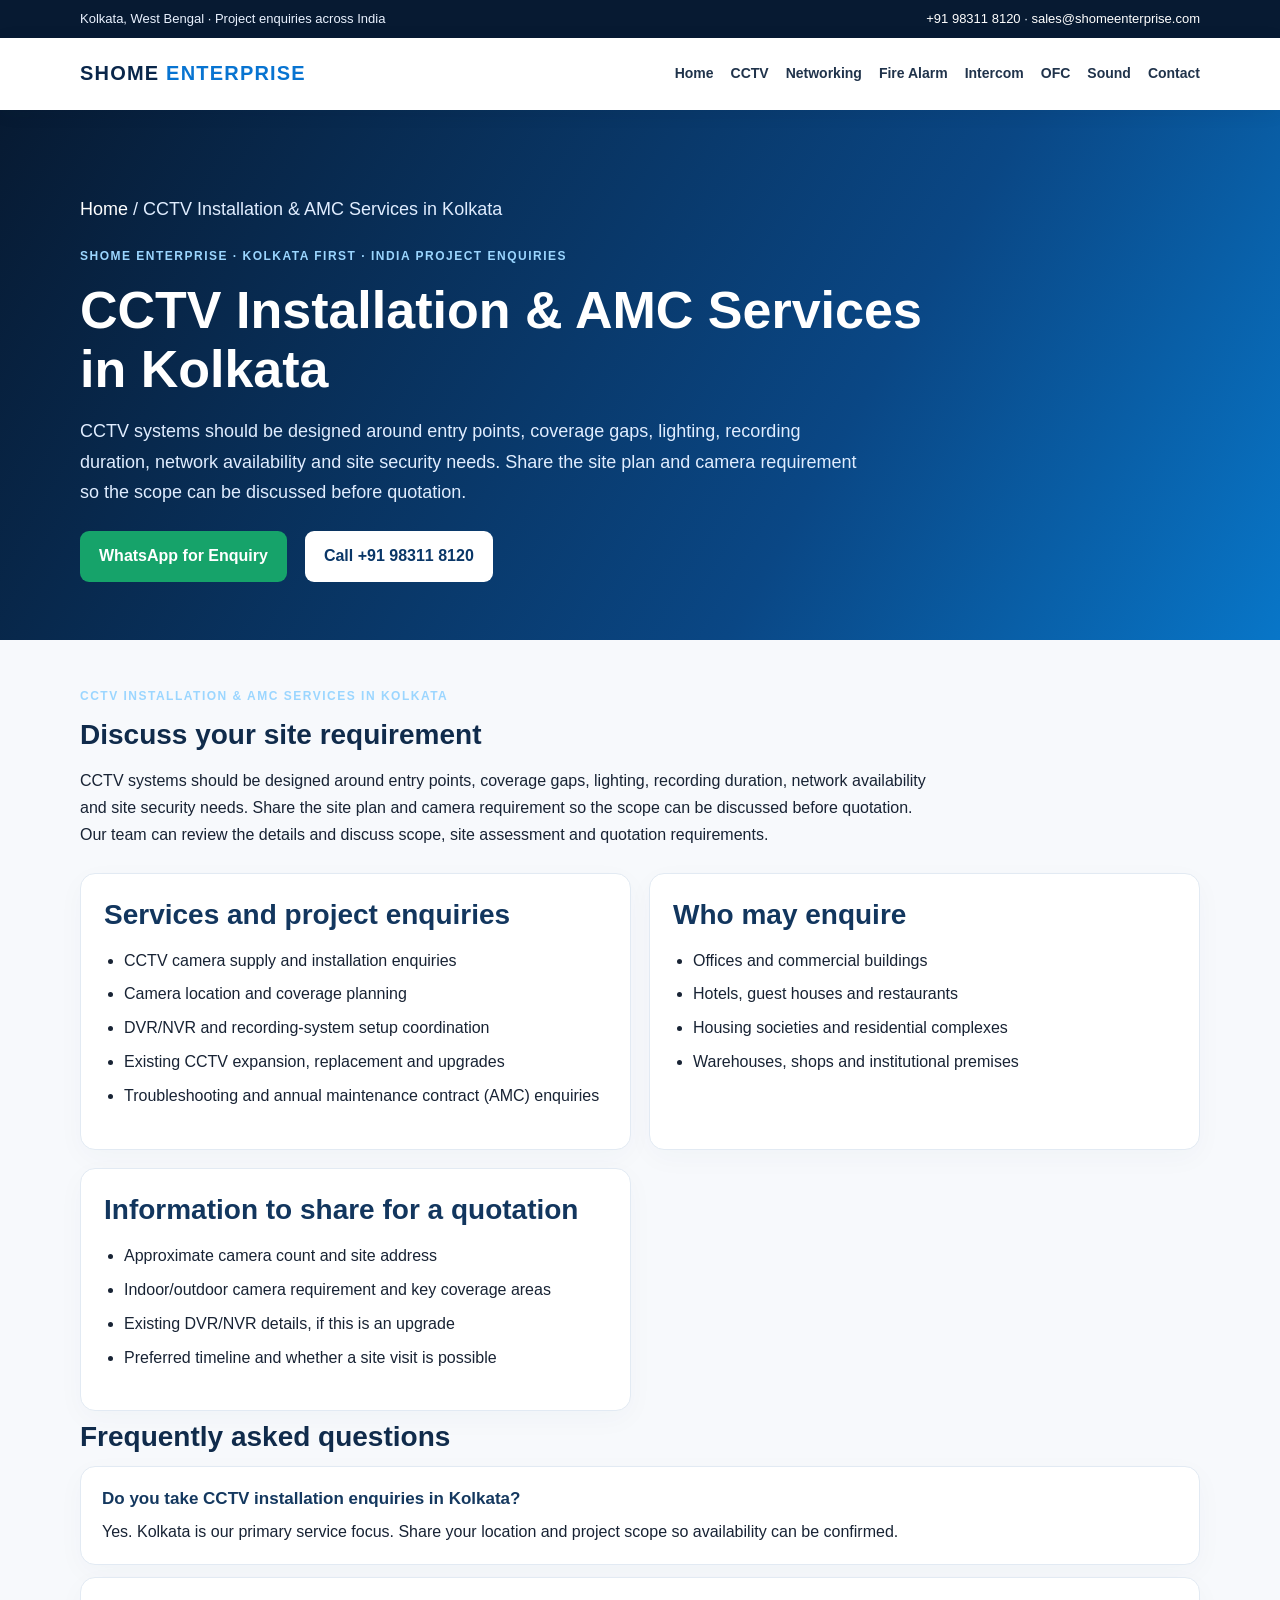
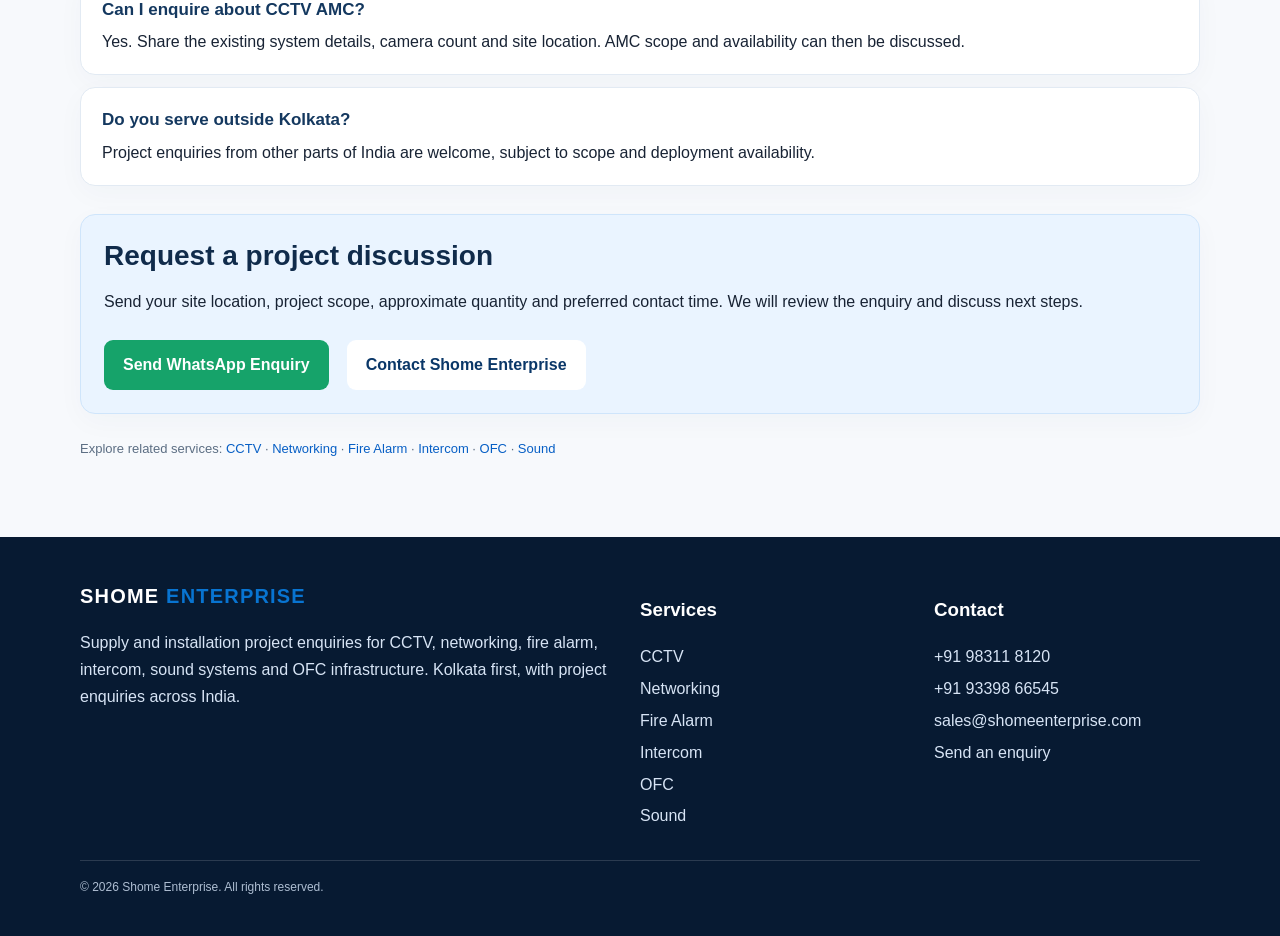
==== cctv-installation-kolkata.html @ 11b05db8 "Add files via upload" ====
<!doctype html>
<html lang="en-IN"><head>
<meta charset="utf-8"><meta name="viewport" content="width=device-width, initial-scale=1">
<title>CCTV Installation in Kolkata | Camera Setup, Upgrade &amp; AMC | Shome Enterprise</title><meta name="description" content="Enquire with Shome Enterprise for CCTV camera supply, installation, system upgrades and maintenance for offices, buildings and commercial sites in Kolkata. Project enquiries across India."><meta name="robots" content="index,follow,max-image-preview:large">
<link rel="canonical" href="https://nabarunshome65-tech.github.io/shome-enterprise-company/cctv-installation-kolkata.html"><link rel="stylesheet" href="assets/style.css">
<meta property="og:type" content="website"><meta property="og:site_name" content="Shome Enterprise"><meta property="og:title" content="CCTV Installation in Kolkata | Camera Setup, Upgrade &amp; AMC | Shome Enterprise"><meta property="og:description" content="Enquire with Shome Enterprise for CCTV camera supply, installation, system upgrades and maintenance for offices, buildings and commercial sites in Kolkata. Project enquiries across India."><meta property="og:url" content="https://nabarunshome65-tech.github.io/shome-enterprise-company/cctv-installation-kolkata.html">
<meta name="twitter:card" content="summary"><meta name="twitter:title" content="CCTV Installation in Kolkata | Camera Setup, Upgrade &amp; AMC | Shome Enterprise"><meta name="twitter:description" content="Enquire with Shome Enterprise for CCTV camera supply, installation, system upgrades and maintenance for offices, buildings and commercial sites in Kolkata. Project enquiries across India.">
<script type="application/ld+json">{"@context": "https://schema.org", "@graph": [{"@type": "Organization", "@id": "https://nabarunshome65-tech.github.io/shome-enterprise-company/#organization", "name": "Shome Enterprise", "url": "https://nabarunshome65-tech.github.io/shome-enterprise-company/", "email": "sales@shomeenterprise.com", "telephone": ["+919831118120", "+919339866545"]}, {"@type": "Service", "name": "CCTV Installation & AMC Services in Kolkata", "description": "Enquire with Shome Enterprise for CCTV camera supply, installation, system upgrades and maintenance for offices, buildings and commercial sites in Kolkata. Project enquiries across India.", "provider": {"@id": "https://nabarunshome65-tech.github.io/shome-enterprise-company/#organization"}, "areaServed": [{"@type": "City", "name": "Kolkata"}, {"@type": "AdministrativeArea", "name": "West Bengal"}, {"@type": "Country", "name": "India"}], "url": "https://nabarunshome65-tech.github.io/shome-enterprise-company/cctv-installation-kolkata.html"}, {"@type": "BreadcrumbList", "itemListElement": [{"@type": "ListItem", "position": 1, "name": "Home", "item": "https://nabarunshome65-tech.github.io/shome-enterprise-company/"}, {"@type": "ListItem", "position": 2, "name": "CCTV Installation & AMC Services in Kolkata", "item": "https://nabarunshome65-tech.github.io/shome-enterprise-company/cctv-installation-kolkata.html"}]}]}</script>
</head><body><a class="skip" href="#main">Skip to content</a>
<div class="top"><div class="wrap"><span>Kolkata, West Bengal · Project enquiries across India</span><span><a href="tel:+919831118120">+91 98311 8120</a> · <a href="mailto:sales@shomeenterprise.com">sales@shomeenterprise.com</a></span></div></div>
<header class="nav"><div class="wrap navin"><a class="brand" href="index.html">SHOME <span>ENTERPRISE</span></a><nav class="links" aria-label="Main navigation"><a href="index.html">Home</a><a href="cctv-installation-kolkata.html">CCTV</a><a href="networking-services-kolkata.html">Networking</a><a href="fire-alarm-systems-kolkata.html">Fire Alarm</a><a href="intercom-installation-kolkata.html">Intercom</a><a href="ofc-cable-installation-kolkata.html">OFC</a><a href="sound-system-installation-kolkata.html">Sound</a><a href="contact.html">Contact</a></nav></div></header>
<main id="main"><section class="hero"><div class="wrap"><p class="crumb"><a href="index.html">Home</a> / CCTV Installation &amp; AMC Services in Kolkata</p><span class="eyebrow">Shome Enterprise · Kolkata first · India project enquiries</span><h1>CCTV Installation &amp; AMC Services in Kolkata</h1><p>CCTV systems should be designed around entry points, coverage gaps, lighting, recording duration, network availability and site security needs. Share the site plan and camera requirement so the scope can be discussed before quotation.</p><div class="actions"><a class="btn" href="https://wa.me/919831118120?text=Hello%20Shome%20Enterprise%2C%20I%20would%20like%20to%20enquire%20about%20CCTV%20Installation%20%26%20AMC%20Services%20in%20Kolkata.%20My%20site%20location%20is%3A%20">WhatsApp for Enquiry</a><a class="btn alt" href="tel:+919831118120">Call +91 98311 8120</a></div></div></section>
<div class="wrap main"><section class="intro"><span class="kicker">CCTV Installation &amp; AMC Services in Kolkata</span><h2>Discuss your site requirement</h2><p>CCTV systems should be designed around entry points, coverage gaps, lighting, recording duration, network availability and site security needs. Share the site plan and camera requirement so the scope can be discussed before quotation. Our team can review the details and discuss scope, site assessment and quotation requirements.</p></section><div class="grid"><section class="panel"><h2>Services and project enquiries</h2><ul><li>CCTV camera supply and installation enquiries</li><li>Camera location and coverage planning</li><li>DVR/NVR and recording-system setup coordination</li><li>Existing CCTV expansion, replacement and upgrades</li><li>Troubleshooting and annual maintenance contract (AMC) enquiries</li></ul></section><section class="panel"><h2>Who may enquire</h2><ul><li>Offices and commercial buildings</li><li>Hotels, guest houses and restaurants</li><li>Housing societies and residential complexes</li><li>Warehouses, shops and institutional premises</li></ul></section><section class="panel"><h2>Information to share for a quotation</h2><ul><li>Approximate camera count and site address</li><li>Indoor/outdoor camera requirement and key coverage areas</li><li>Existing DVR/NVR details, if this is an upgrade</li><li>Preferred timeline and whether a site visit is possible</li></ul></section></div><section><h2>Frequently asked questions</h2><article class="faq"><h3>Do you take CCTV installation enquiries in Kolkata?</h3><p>Yes. Kolkata is our primary service focus. Share your location and project scope so availability can be confirmed.</p></article><article class="faq"><h3>Can I enquire about CCTV AMC?</h3><p>Yes. Share the existing system details, camera count and site location. AMC scope and availability can then be discussed.</p></article><article class="faq"><h3>Do you serve outside Kolkata?</h3><p>Project enquiries from other parts of India are welcome, subject to scope and deployment availability.</p></article></section><section class="cta"><h2>Request a project discussion</h2><p>Send your site location, project scope, approximate quantity and preferred contact time. We will review the enquiry and discuss next steps.</p><div class="actions"><a class="btn" href="https://wa.me/919831118120?text=Hello%20Shome%20Enterprise%2C%20I%20would%20like%20to%20enquire%20about%20CCTV%20Installation%20%26%20AMC%20Services%20in%20Kolkata.%20My%20site%20location%20is%3A%20">Send WhatsApp Enquiry</a><a class="btn alt" href="contact.html">Contact Shome Enterprise</a></div></section><p class="small">Explore related services: <a href="cctv-installation-kolkata.html">CCTV</a> · <a href="networking-services-kolkata.html">Networking</a> · <a href="fire-alarm-systems-kolkata.html">Fire Alarm</a> · <a href="intercom-installation-kolkata.html">Intercom</a> · <a href="ofc-cable-installation-kolkata.html">OFC</a> · <a href="sound-system-installation-kolkata.html">Sound</a></p></div></main>
<footer class="footer"><div class="wrap"><div class="footgrid"><div><a class="brand" href="index.html">SHOME <span>ENTERPRISE</span></a><p>Supply and installation project enquiries for CCTV, networking, fire alarm, intercom, sound systems and OFC infrastructure. Kolkata first, with project enquiries across India.</p></div><div><h3>Services</h3><a href="cctv-installation-kolkata.html">CCTV</a><a href="networking-services-kolkata.html">Networking</a><a href="fire-alarm-systems-kolkata.html">Fire Alarm</a><a href="intercom-installation-kolkata.html">Intercom</a><a href="ofc-cable-installation-kolkata.html">OFC</a><a href="sound-system-installation-kolkata.html">Sound</a></div><div><h3>Contact</h3><a href="tel:+919831118120">+91 98311 8120</a><a href="tel:+919339866545">+91 93398 66545</a><a href="mailto:sales@shomeenterprise.com">sales@shomeenterprise.com</a><a href="contact.html">Send an enquiry</a></div></div><div class="copy">© 2026 Shome Enterprise. All rights reserved.</div></div></footer></body></html>
---- assets/style.css ----
*{box-sizing:border-box}html{scroll-behavior:smooth}body{margin:0;font-family:Inter,Arial,sans-serif;color:#182334;background:#f7f9fc;line-height:1.68}a{color:#075fc5;text-decoration:none}a:hover{text-decoration:underline}.wrap{width:min(1120px,92%);margin:auto}.top{background:#071a32;color:#eaf2ff;font-size:13px;padding:8px 0}.top .wrap,.navin,.actions,.footrow{display:flex;align-items:center;justify-content:space-between;gap:18px}.top a{color:#fff}.nav{background:#fff;position:sticky;top:0;z-index:10;box-shadow:0 3px 18px #10243a12}.navin{min-height:72px}.brand{font-weight:900;letter-spacing:1.2px;color:#09264a;font-size:20px}.brand span{color:#0874d1}.links{display:flex;gap:17px;flex-wrap:wrap}.links a{font-size:14px;font-weight:700;color:#20334b}.hero{background:linear-gradient(120deg,#071a32,#0a4785 65%,#0876c8);color:#fff;padding:66px 0 58px}.eyebrow,.kicker{font-size:12px;font-weight:800;letter-spacing:1.5px;text-transform:uppercase;color:#9bd6ff}.hero h1{font-size:clamp(32px,5vw,52px);line-height:1.13;max-width:850px;margin:12px 0}.hero p{font-size:18px;max-width:790px;color:#e0edff}.crumb{font-size:13px;color:#c9e4ff}.crumb a{color:#fff}.actions{justify-content:flex-start;flex-wrap:wrap;margin-top:24px}.btn{display:inline-block;padding:12px 19px;border-radius:9px;background:#16a36a;color:#fff;font-weight:800}.btn.alt{background:#fff;color:#0a3768}.main{padding:42px 0 64px}.intro{max-width:850px;margin-bottom:24px}.intro h2,.main h2{font-size:28px;line-height:1.25;color:#102b4b;margin:8px 0 12px}.grid{display:grid;grid-template-columns:repeat(2,minmax(0,1fr));gap:18px}.panel,.faq,.cta{background:#fff;border:1px solid #e2eaf3;border-radius:15px;padding:23px;box-shadow:0 8px 28px #18395b08}.panel h2,.panel h3{margin-top:0;color:#12365e}.panel ul{padding-left:20px}.panel li{margin:7px 0}.faq{margin:12px 0;padding:18px 21px}.faq h3{margin:0 0 5px;font-size:17px;color:#14385f}.faq p{margin:0}.cta{margin-top:28px;background:#eaf4ff;border-color:#cfe5fb}.cta h2{margin-top:0}.small{font-size:13px;color:#5c6e83;margin-top:24px}.footer{background:#071a32;color:#d7e4f5;padding:38px 0}.footgrid{display:grid;grid-template-columns:2fr 1fr 1fr;gap:28px}.footer h3{color:#fff}.footer a{display:block;color:#d7e4f5;margin:5px 0}.footer .brand{color:#fff}.copy{border-top:1px solid #ffffff25;margin-top:25px;padding-top:16px;font-size:12px;color:#aebed2}.notice{background:#fff8e8;border-left:4px solid #e6a22a;padding:12px 15px;border-radius:5px}.skip{position:absolute;left:-9999px}.skip:focus{left:10px;top:10px;background:#fff;padding:10px;z-index:30}@media(max-width:760px){.navin,.top .wrap{align-items:flex-start;flex-direction:column;padding:10px 0}.links{gap:10px}.hero{padding:44px 0}.grid,.footgrid{grid-template-columns:1fr}.top .wrap{gap:5px}}
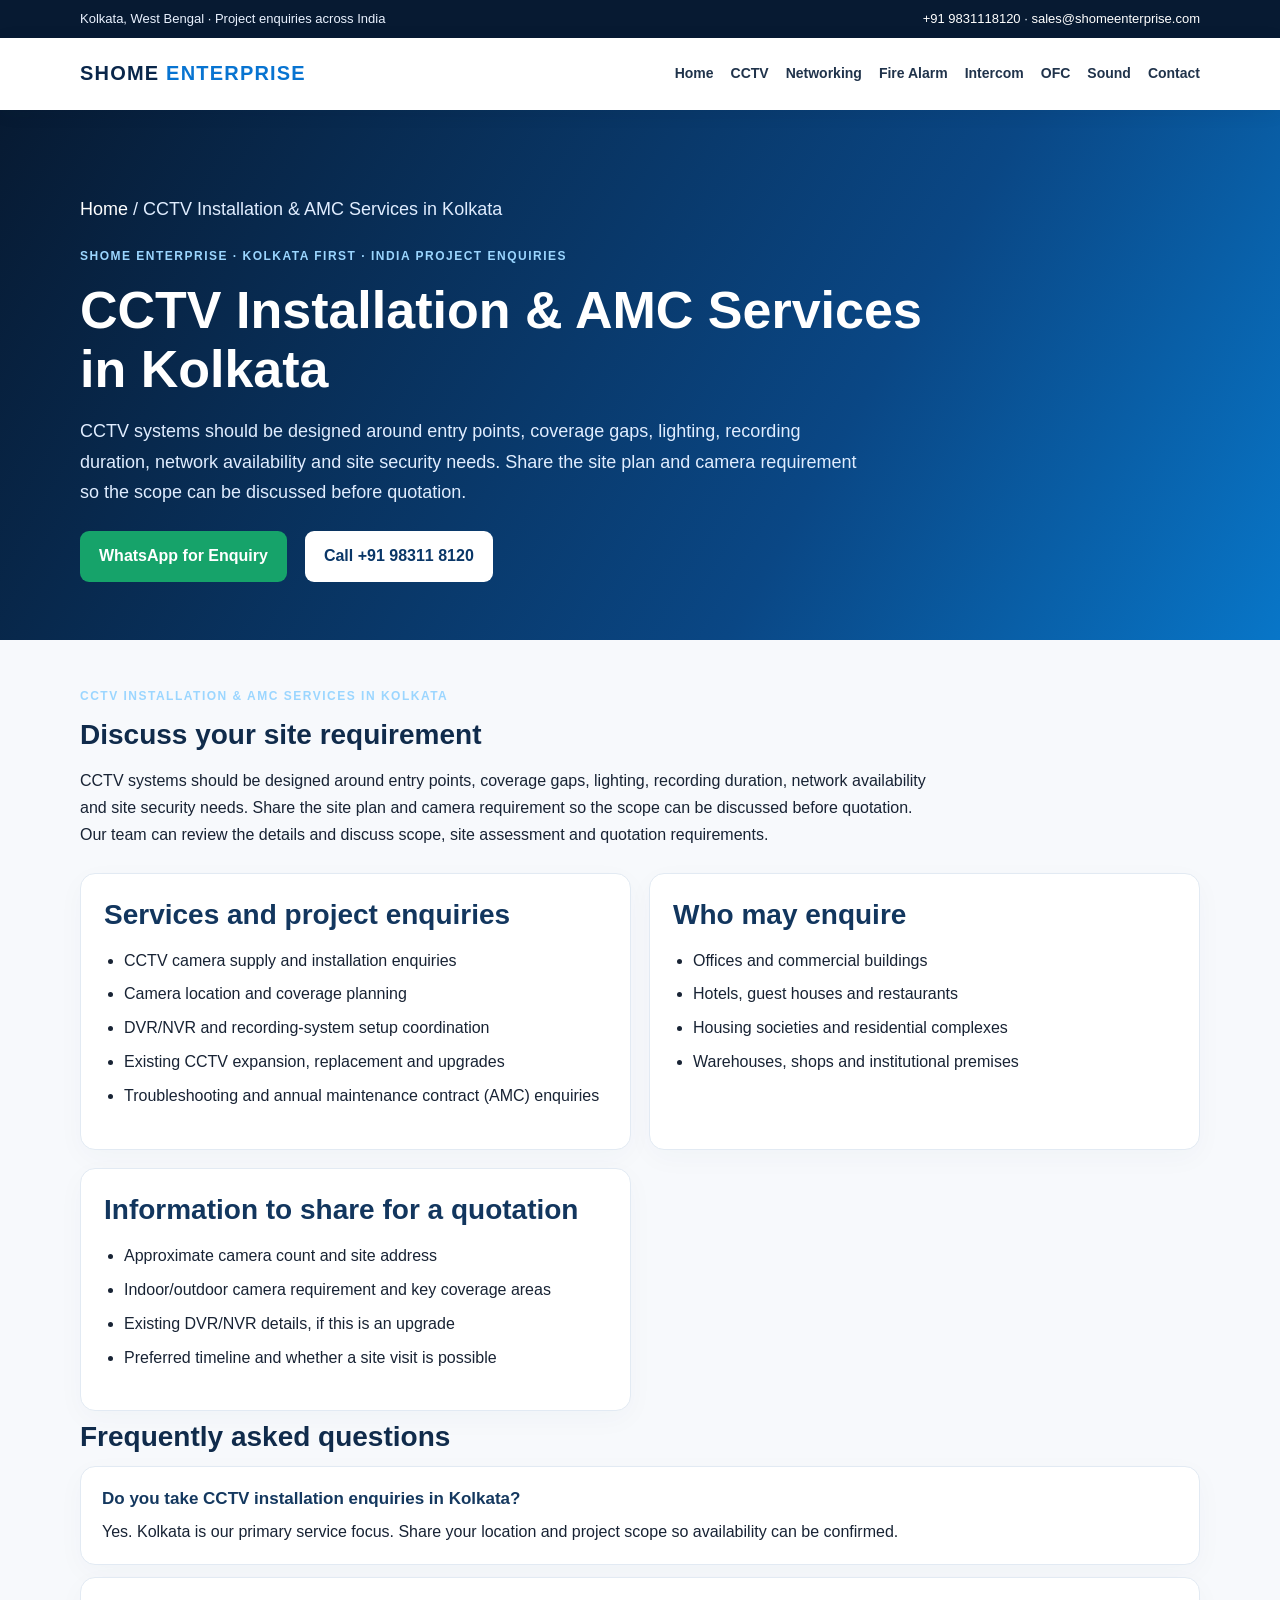
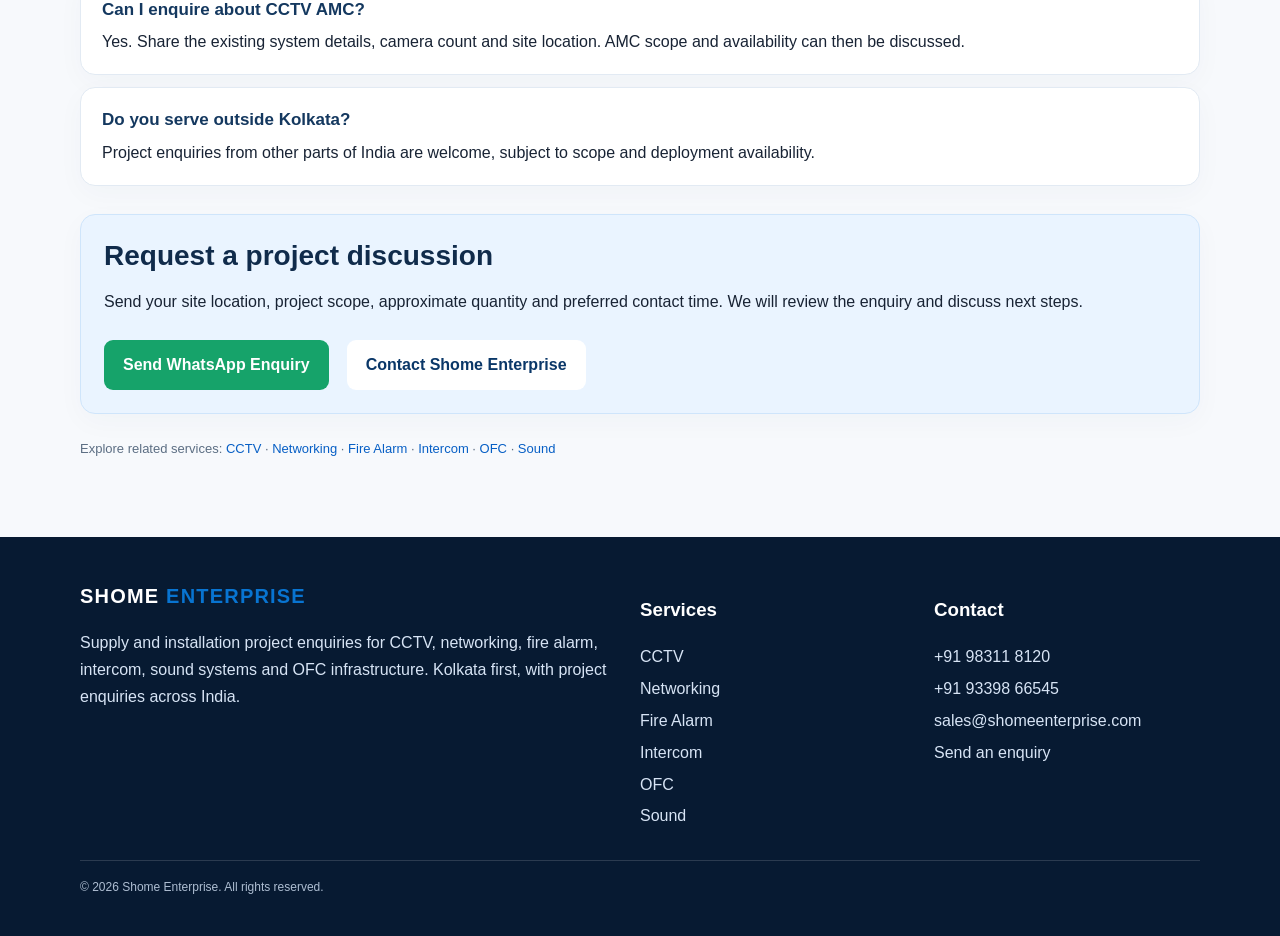
==== commit 2d33504d: "Fix contact details and formatting in HTML Updated contact information and improved formatting for c" ====
--- a/cctv-installation-kolkata.html
+++ b/cctv-installation-kolkata.html
@@ -7,8 +7,8 @@
 <meta name="twitter:card" content="summary"><meta name="twitter:title" content="CCTV Installation in Kolkata | Camera Setup, Upgrade &amp; AMC | Shome Enterprise"><meta name="twitter:description" content="Enquire with Shome Enterprise for CCTV camera supply, installation, system upgrades and maintenance for offices, buildings and commercial sites in Kolkata. Project enquiries across India.">
 <script type="application/ld+json">{"@context": "https://schema.org", "@graph": [{"@type": "Organization", "@id": "https://nabarunshome65-tech.github.io/shome-enterprise-company/#organization", "name": "Shome Enterprise", "url": "https://nabarunshome65-tech.github.io/shome-enterprise-company/", "email": "sales@shomeenterprise.com", "telephone": ["+919831118120", "+919339866545"]}, {"@type": "Service", "name": "CCTV Installation & AMC Services in Kolkata", "description": "Enquire with Shome Enterprise for CCTV camera supply, installation, system upgrades and maintenance for offices, buildings and commercial sites in Kolkata. Project enquiries across India.", "provider": {"@id": "https://nabarunshome65-tech.github.io/shome-enterprise-company/#organization"}, "areaServed": [{"@type": "City", "name": "Kolkata"}, {"@type": "AdministrativeArea", "name": "West Bengal"}, {"@type": "Country", "name": "India"}], "url": "https://nabarunshome65-tech.github.io/shome-enterprise-company/cctv-installation-kolkata.html"}, {"@type": "BreadcrumbList", "itemListElement": [{"@type": "ListItem", "position": 1, "name": "Home", "item": "https://nabarunshome65-tech.github.io/shome-enterprise-company/"}, {"@type": "ListItem", "position": 2, "name": "CCTV Installation & AMC Services in Kolkata", "item": "https://nabarunshome65-tech.github.io/shome-enterprise-company/cctv-installation-kolkata.html"}]}]}</script>
 </head><body><a class="skip" href="#main">Skip to content</a>
-<div class="top"><div class="wrap"><span>Kolkata, West Bengal · Project enquiries across India</span><span><a href="tel:+919831118120">+91 98311 8120</a> · <a href="mailto:sales@shomeenterprise.com">sales@shomeenterprise.com</a></span></div></div>
+<div class="top"><div class="wrap"><span>Kolkata, West Bengal · Project enquiries across India</span><span><a href="tel:+919831118120">+91 9831118120</a> · <a href="mailto:sales@shomeenterprise.com">sales@shomeenterprise.com</a></span></div></div>
 <header class="nav"><div class="wrap navin"><a class="brand" href="index.html">SHOME <span>ENTERPRISE</span></a><nav class="links" aria-label="Main navigation"><a href="index.html">Home</a><a href="cctv-installation-kolkata.html">CCTV</a><a href="networking-services-kolkata.html">Networking</a><a href="fire-alarm-systems-kolkata.html">Fire Alarm</a><a href="intercom-installation-kolkata.html">Intercom</a><a href="ofc-cable-installation-kolkata.html">OFC</a><a href="sound-system-installation-kolkata.html">Sound</a><a href="contact.html">Contact</a></nav></div></header>
 <main id="main"><section class="hero"><div class="wrap"><p class="crumb"><a href="index.html">Home</a> / CCTV Installation &amp; AMC Services in Kolkata</p><span class="eyebrow">Shome Enterprise · Kolkata first · India project enquiries</span><h1>CCTV Installation &amp; AMC Services in Kolkata</h1><p>CCTV systems should be designed around entry points, coverage gaps, lighting, recording duration, network availability and site security needs. Share the site plan and camera requirement so the scope can be discussed before quotation.</p><div class="actions"><a class="btn" href="https://wa.me/919831118120?text=Hello%20Shome%20Enterprise%2C%20I%20would%20like%20to%20enquire%20about%20CCTV%20Installation%20%26%20AMC%20Services%20in%20Kolkata.%20My%20site%20location%20is%3A%20">WhatsApp for Enquiry</a><a class="btn alt" href="tel:+919831118120">Call +91 98311 8120</a></div></div></section>
 <div class="wrap main"><section class="intro"><span class="kicker">CCTV Installation &amp; AMC Services in Kolkata</span><h2>Discuss your site requirement</h2><p>CCTV systems should be designed around entry points, coverage gaps, lighting, recording duration, network availability and site security needs. Share the site plan and camera requirement so the scope can be discussed before quotation. Our team can review the details and discuss scope, site assessment and quotation requirements.</p></section><div class="grid"><section class="panel"><h2>Services and project enquiries</h2><ul><li>CCTV camera supply and installation enquiries</li><li>Camera location and coverage planning</li><li>DVR/NVR and recording-system setup coordination</li><li>Existing CCTV expansion, replacement and upgrades</li><li>Troubleshooting and annual maintenance contract (AMC) enquiries</li></ul></section><section class="panel"><h2>Who may enquire</h2><ul><li>Offices and commercial buildings</li><li>Hotels, guest houses and restaurants</li><li>Housing societies and residential complexes</li><li>Warehouses, shops and institutional premises</li></ul></section><section class="panel"><h2>Information to share for a quotation</h2><ul><li>Approximate camera count and site address</li><li>Indoor/outdoor camera requirement and key coverage areas</li><li>Existing DVR/NVR details, if this is an upgrade</li><li>Preferred timeline and whether a site visit is possible</li></ul></section></div><section><h2>Frequently asked questions</h2><article class="faq"><h3>Do you take CCTV installation enquiries in Kolkata?</h3><p>Yes. Kolkata is our primary service focus. Share your location and project scope so availability can be confirmed.</p></article><article class="faq"><h3>Can I enquire about CCTV AMC?</h3><p>Yes. Share the existing system details, camera count and site location. AMC scope and availability can then be discussed.</p></article><article class="faq"><h3>Do you serve outside Kolkata?</h3><p>Project enquiries from other parts of India are welcome, subject to scope and deployment availability.</p></article></section><section class="cta"><h2>Request a project discussion</h2><p>Send your site location, project scope, approximate quantity and preferred contact time. We will review the enquiry and discuss next steps.</p><div class="actions"><a class="btn" href="https://wa.me/919831118120?text=Hello%20Shome%20Enterprise%2C%20I%20would%20like%20to%20enquire%20about%20CCTV%20Installation%20%26%20AMC%20Services%20in%20Kolkata.%20My%20site%20location%20is%3A%20">Send WhatsApp Enquiry</a><a class="btn alt" href="contact.html">Contact Shome Enterprise</a></div></section><p class="small">Explore related services: <a href="cctv-installation-kolkata.html">CCTV</a> · <a href="networking-services-kolkata.html">Networking</a> · <a href="fire-alarm-systems-kolkata.html">Fire Alarm</a> · <a href="intercom-installation-kolkata.html">Intercom</a> · <a href="ofc-cable-installation-kolkata.html">OFC</a> · <a href="sound-system-installation-kolkata.html">Sound</a></p></div></main>
-<footer class="footer"><div class="wrap"><div class="footgrid"><div><a class="brand" href="index.html">SHOME <span>ENTERPRISE</span></a><p>Supply and installation project enquiries for CCTV, networking, fire alarm, intercom, sound systems and OFC infrastructure. Kolkata first, with project enquiries across India.</p></div><div><h3>Services</h3><a href="cctv-installation-kolkata.html">CCTV</a><a href="networking-services-kolkata.html">Networking</a><a href="fire-alarm-systems-kolkata.html">Fire Alarm</a><a href="intercom-installation-kolkata.html">Intercom</a><a href="ofc-cable-installation-kolkata.html">OFC</a><a href="sound-system-installation-kolkata.html">Sound</a></div><div><h3>Contact</h3><a href="tel:+919831118120">+91 98311 8120</a><a href="tel:+919339866545">+91 93398 66545</a><a href="mailto:sales@shomeenterprise.com">sales@shomeenterprise.com</a><a href="contact.html">Send an enquiry</a></div></div><div class="copy">© 2026 Shome Enterprise. All rights reserved.</div></div></footer></body></html>+<footer class="footer"><div class="wrap"><div class="footgrid"><div><a class="brand" href="index.html">SHOME <span>ENTERPRISE</span></a><p>Supply and installation project enquiries for CCTV, networking, fire alarm, intercom, sound systems and OFC infrastructure. Kolkata first, with project enquiries across India.</p></div><div><h3>Services</h3><a href="cctv-installation-kolkata.html">CCTV</a><a href="networking-services-kolkata.html">Networking</a><a href="fire-alarm-systems-kolkata.html">Fire Alarm</a><a href="intercom-installation-kolkata.html">Intercom</a><a href="ofc-cable-installation-kolkata.html">OFC</a><a href="sound-system-installation-kolkata.html">Sound</a></div><div><h3>Contact</h3><a href="tel:+919831118120">+91 98311 8120</a><a href="tel:+919339866545">+91 93398 66545</a><a href="mailto:sales@shomeenterprise.com">sales@shomeenterprise.com</a><a href="contact.html">Send an enquiry</a></div></div><div class="copy">© 2026 Shome Enterprise. All rights reserved.</div></div></footer></body></html>
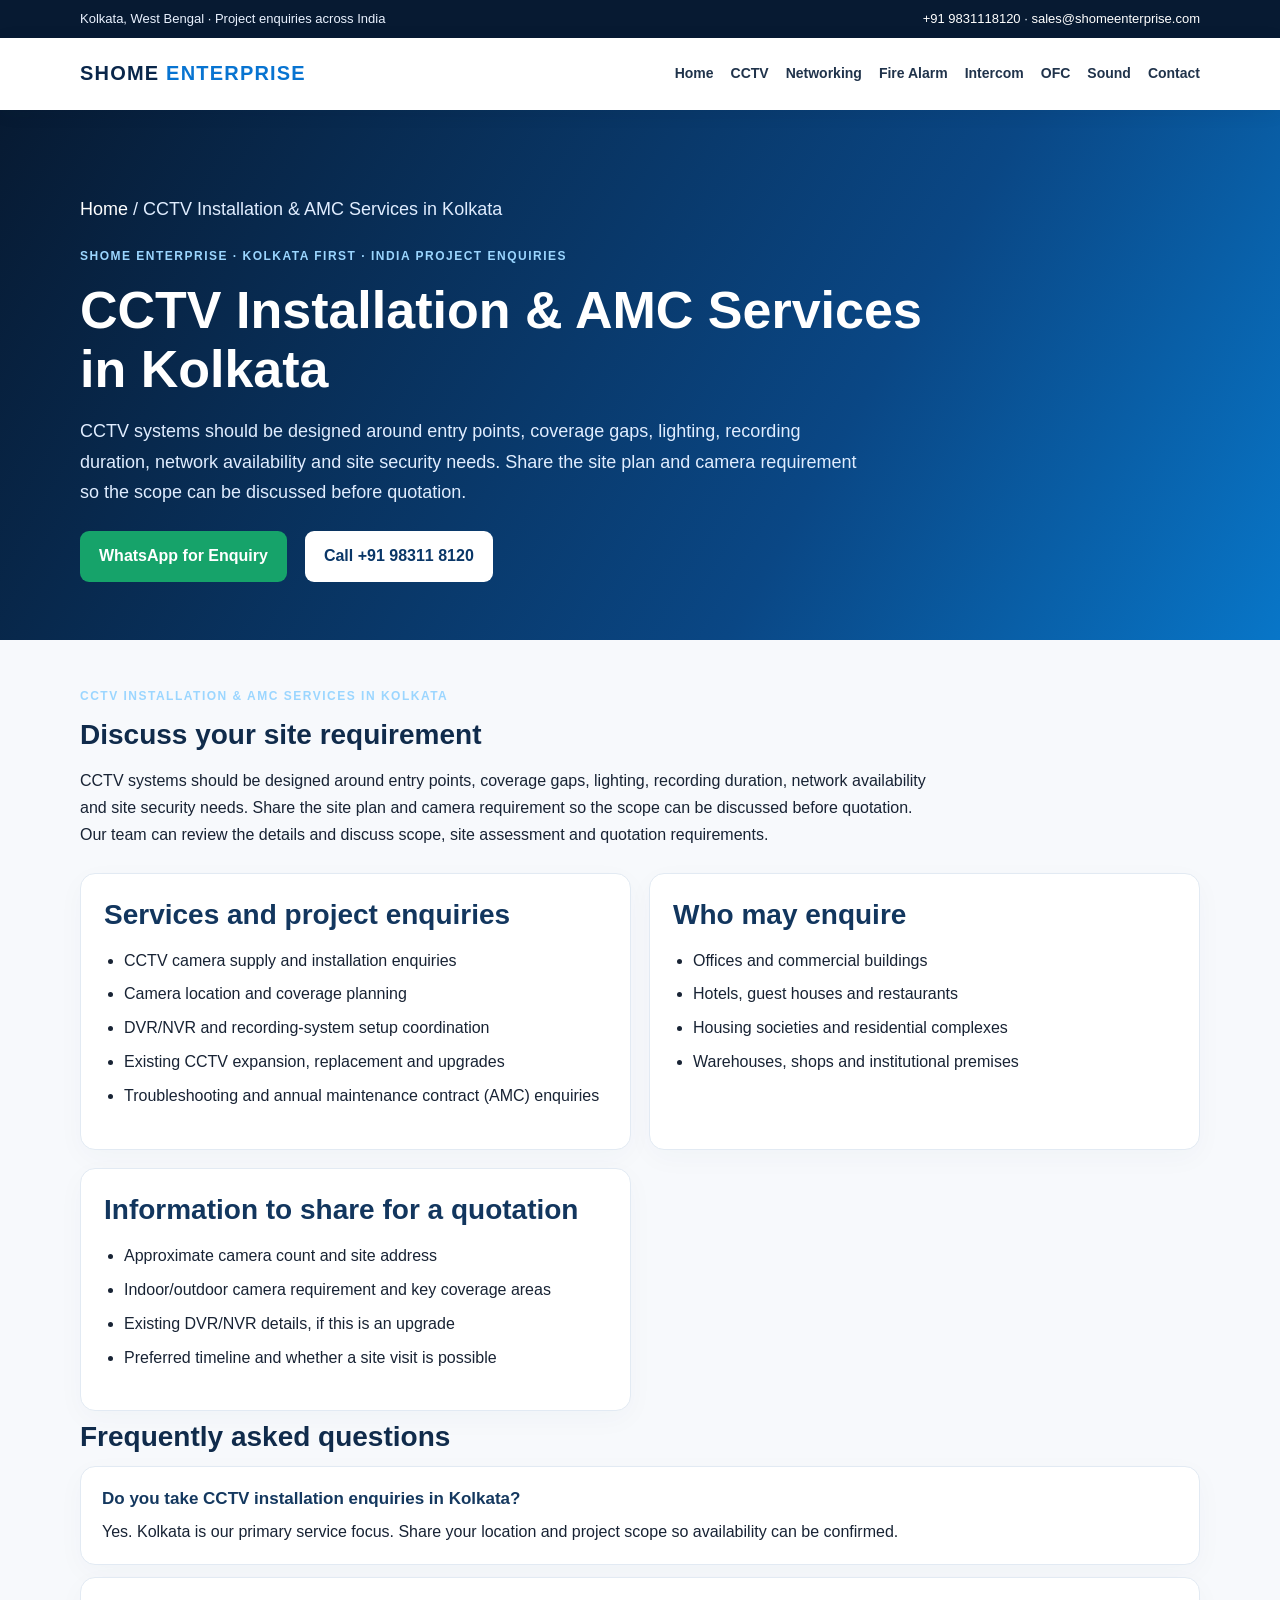
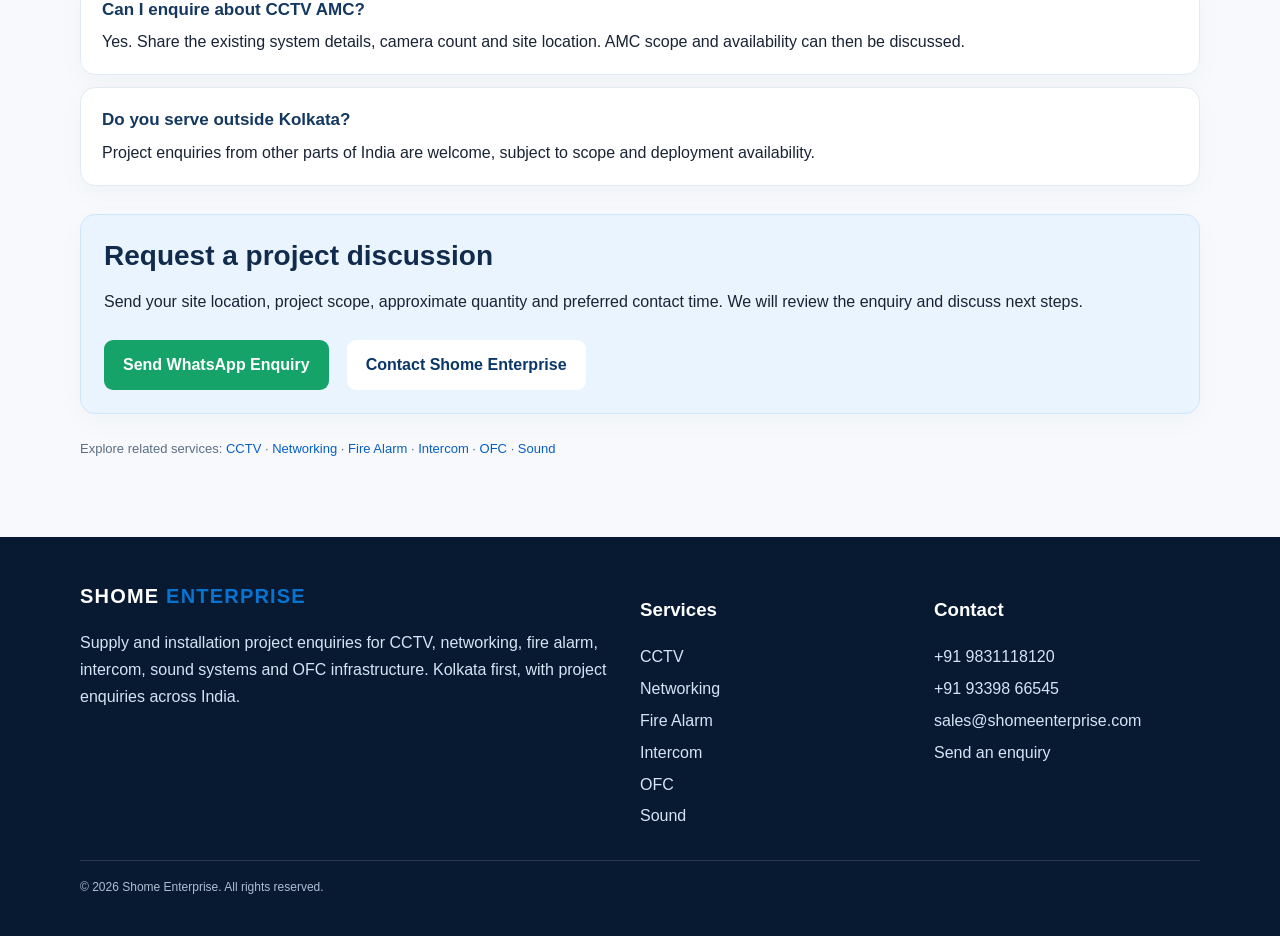
==== commit fa71b70d: "Add footer section to CCTV installation page" ====
--- a/cctv-installation-kolkata.html
+++ b/cctv-installation-kolkata.html
@@ -11,4 +11,5 @@
 <header class="nav"><div class="wrap navin"><a class="brand" href="index.html">SHOME <span>ENTERPRISE</span></a><nav class="links" aria-label="Main navigation"><a href="index.html">Home</a><a href="cctv-installation-kolkata.html">CCTV</a><a href="networking-services-kolkata.html">Networking</a><a href="fire-alarm-systems-kolkata.html">Fire Alarm</a><a href="intercom-installation-kolkata.html">Intercom</a><a href="ofc-cable-installation-kolkata.html">OFC</a><a href="sound-system-installation-kolkata.html">Sound</a><a href="contact.html">Contact</a></nav></div></header>
 <main id="main"><section class="hero"><div class="wrap"><p class="crumb"><a href="index.html">Home</a> / CCTV Installation &amp; AMC Services in Kolkata</p><span class="eyebrow">Shome Enterprise · Kolkata first · India project enquiries</span><h1>CCTV Installation &amp; AMC Services in Kolkata</h1><p>CCTV systems should be designed around entry points, coverage gaps, lighting, recording duration, network availability and site security needs. Share the site plan and camera requirement so the scope can be discussed before quotation.</p><div class="actions"><a class="btn" href="https://wa.me/919831118120?text=Hello%20Shome%20Enterprise%2C%20I%20would%20like%20to%20enquire%20about%20CCTV%20Installation%20%26%20AMC%20Services%20in%20Kolkata.%20My%20site%20location%20is%3A%20">WhatsApp for Enquiry</a><a class="btn alt" href="tel:+919831118120">Call +91 98311 8120</a></div></div></section>
 <div class="wrap main"><section class="intro"><span class="kicker">CCTV Installation &amp; AMC Services in Kolkata</span><h2>Discuss your site requirement</h2><p>CCTV systems should be designed around entry points, coverage gaps, lighting, recording duration, network availability and site security needs. Share the site plan and camera requirement so the scope can be discussed before quotation. Our team can review the details and discuss scope, site assessment and quotation requirements.</p></section><div class="grid"><section class="panel"><h2>Services and project enquiries</h2><ul><li>CCTV camera supply and installation enquiries</li><li>Camera location and coverage planning</li><li>DVR/NVR and recording-system setup coordination</li><li>Existing CCTV expansion, replacement and upgrades</li><li>Troubleshooting and annual maintenance contract (AMC) enquiries</li></ul></section><section class="panel"><h2>Who may enquire</h2><ul><li>Offices and commercial buildings</li><li>Hotels, guest houses and restaurants</li><li>Housing societies and residential complexes</li><li>Warehouses, shops and institutional premises</li></ul></section><section class="panel"><h2>Information to share for a quotation</h2><ul><li>Approximate camera count and site address</li><li>Indoor/outdoor camera requirement and key coverage areas</li><li>Existing DVR/NVR details, if this is an upgrade</li><li>Preferred timeline and whether a site visit is possible</li></ul></section></div><section><h2>Frequently asked questions</h2><article class="faq"><h3>Do you take CCTV installation enquiries in Kolkata?</h3><p>Yes. Kolkata is our primary service focus. Share your location and project scope so availability can be confirmed.</p></article><article class="faq"><h3>Can I enquire about CCTV AMC?</h3><p>Yes. Share the existing system details, camera count and site location. AMC scope and availability can then be discussed.</p></article><article class="faq"><h3>Do you serve outside Kolkata?</h3><p>Project enquiries from other parts of India are welcome, subject to scope and deployment availability.</p></article></section><section class="cta"><h2>Request a project discussion</h2><p>Send your site location, project scope, approximate quantity and preferred contact time. We will review the enquiry and discuss next steps.</p><div class="actions"><a class="btn" href="https://wa.me/919831118120?text=Hello%20Shome%20Enterprise%2C%20I%20would%20like%20to%20enquire%20about%20CCTV%20Installation%20%26%20AMC%20Services%20in%20Kolkata.%20My%20site%20location%20is%3A%20">Send WhatsApp Enquiry</a><a class="btn alt" href="contact.html">Contact Shome Enterprise</a></div></section><p class="small">Explore related services: <a href="cctv-installation-kolkata.html">CCTV</a> · <a href="networking-services-kolkata.html">Networking</a> · <a href="fire-alarm-systems-kolkata.html">Fire Alarm</a> · <a href="intercom-installation-kolkata.html">Intercom</a> · <a href="ofc-cable-installation-kolkata.html">OFC</a> · <a href="sound-system-installation-kolkata.html">Sound</a></p></div></main>
-<footer class="footer"><div class="wrap"><div class="footgrid"><div><a class="brand" href="index.html">SHOME <span>ENTERPRISE</span></a><p>Supply and installation project enquiries for CCTV, networking, fire alarm, intercom, sound systems and OFC infrastructure. Kolkata first, with project enquiries across India.</p></div><div><h3>Services</h3><a href="cctv-installation-kolkata.html">CCTV</a><a href="networking-services-kolkata.html">Networking</a><a href="fire-alarm-systems-kolkata.html">Fire Alarm</a><a href="intercom-installation-kolkata.html">Intercom</a><a href="ofc-cable-installation-kolkata.html">OFC</a><a href="sound-system-installation-kolkata.html">Sound</a></div><div><h3>Contact</h3><a href="tel:+919831118120">+91 98311 8120</a><a href="tel:+919339866545">+91 93398 66545</a><a href="mailto:sales@shomeenterprise.com">sales@shomeenterprise.com</a><a href="contact.html">Send an enquiry</a></div></div><div class="copy">© 2026 Shome Enterprise. All rights reserved.</div></div></footer></body></html>
+<footer class="footer"><div class="wrap"><div class="footgrid"><div><a class="brand" href="index.html">SHOME <span>ENTERPRISE</span></a><p>Supply and installation project enquiries for CCTV, networking, fire alarm, intercom, sound systems and OFC infrastructure. Kolkata first, with project enquiries across India.</p></div><div><h3>Services</h3><a href="cctv-installation-kolkata.html">CCTV</a><a href="networking-services-kolkata.html">Networking</a><a href="fire-alarm-systems-kolkata.html">Fire Alarm</a><a href="intercom-installation-kolkata.html">Intercom</a><a href="ofc-cable-installation-kolkata.html">OFC</a><a href="sound-system-installation-kolkata.html">Sound</a></div><div><h3>Contact</h3><a href="tel:+919831118120">+91 9831118120</a><a href="tel:+919339866545">+91 93398 66545</a><a href="mailto:sales@shomeenterprise.com">sales@shomeenterprise.com</a><a href="contact.html">Send an enquiry</a></div></div><div class="copy">© 2026 Shome Enterprise. All rights reserved.</div></div></footer></body></html>
+                                                                                                       
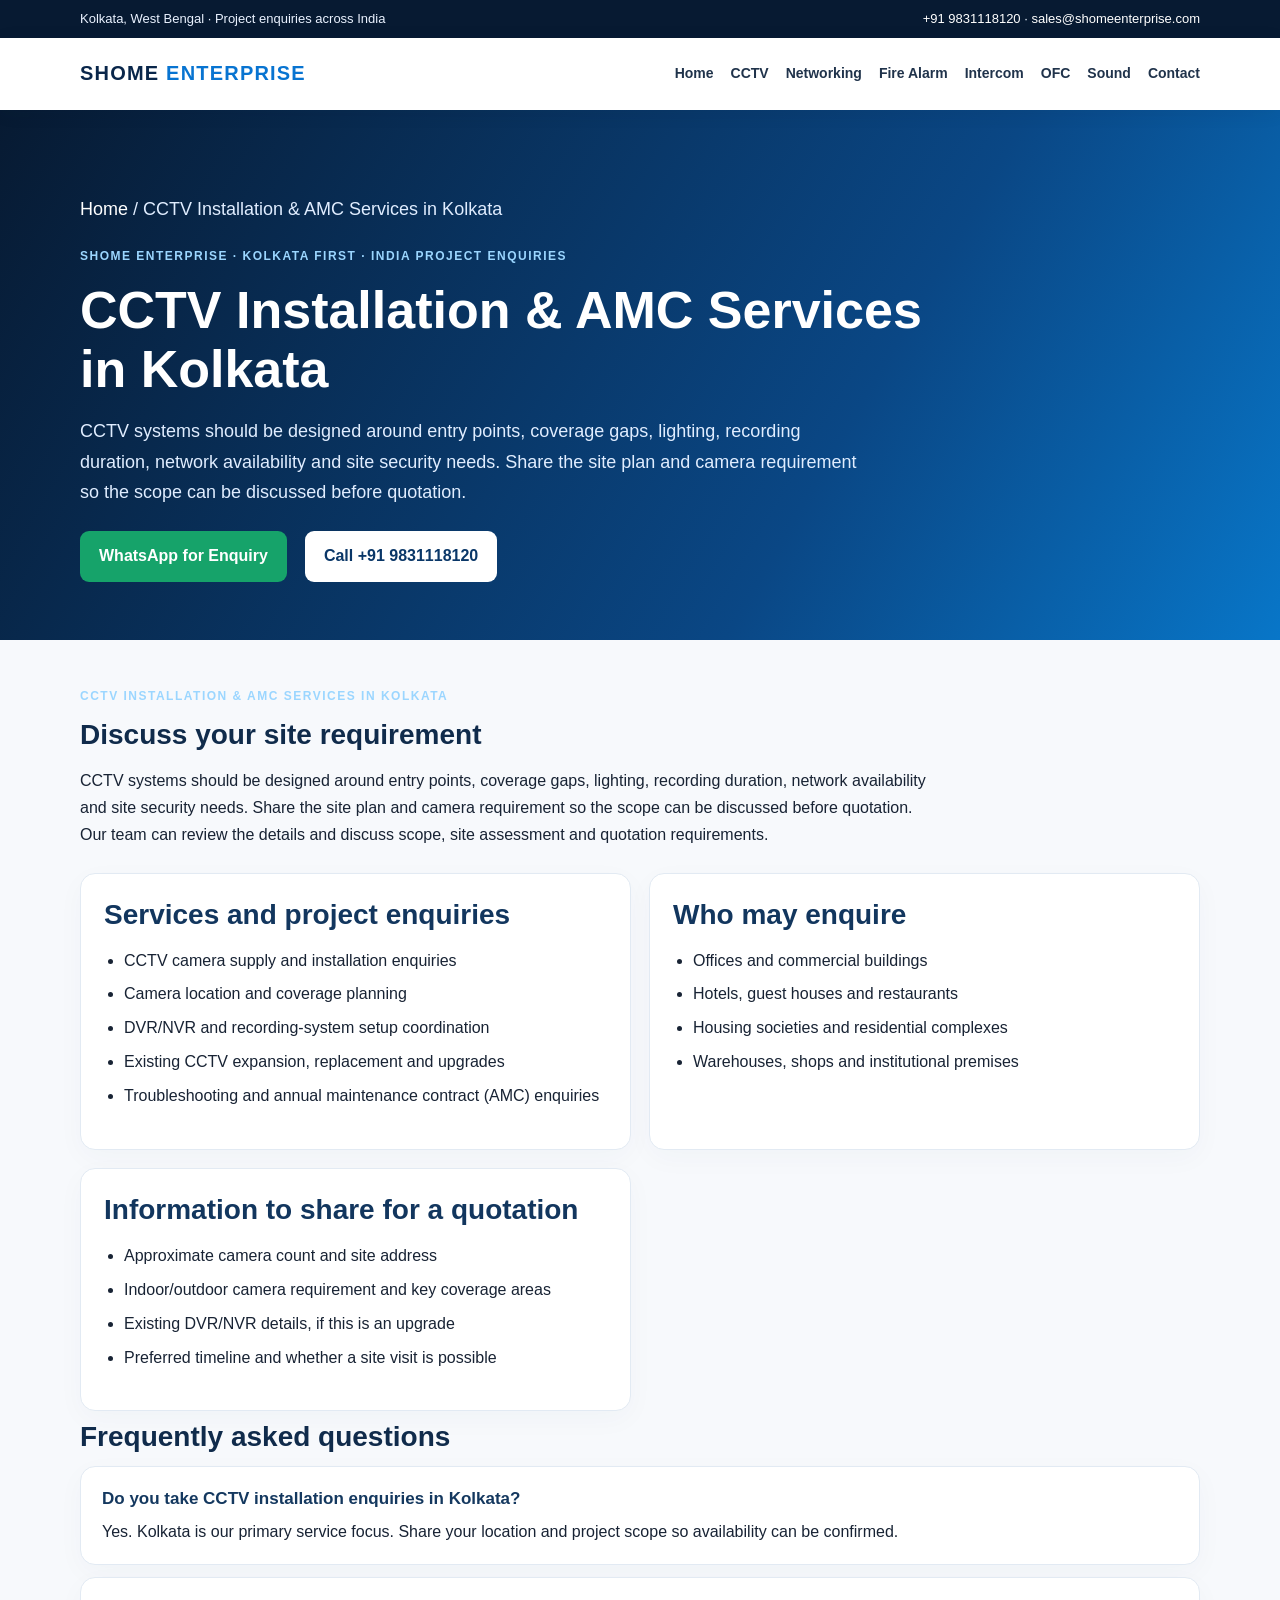
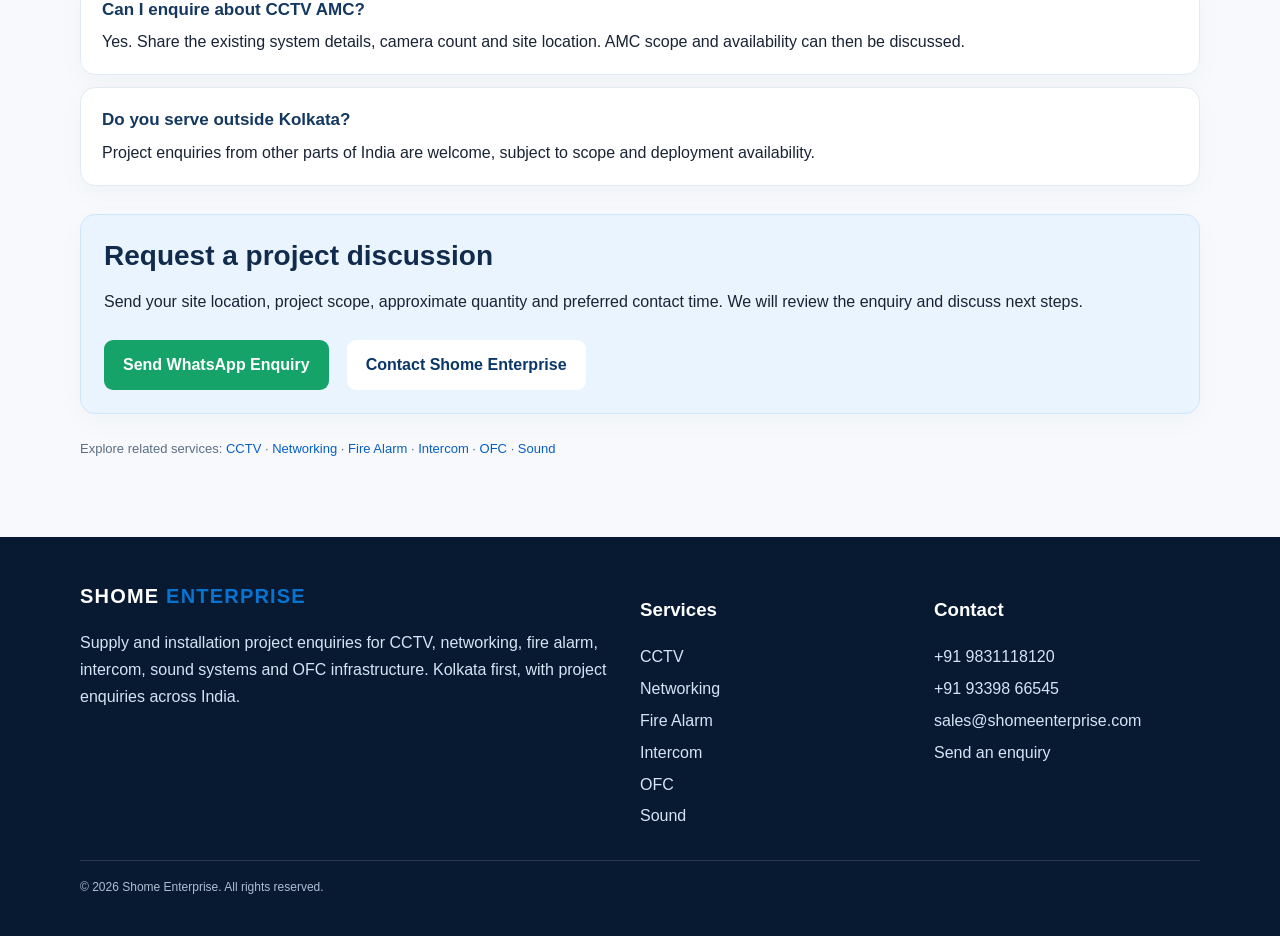
==== commit f1ac52a7: "Fix HTML encoding issues in cctv-installation-kolkata.html" ====
--- a/cctv-installation-kolkata.html
+++ b/cctv-installation-kolkata.html
@@ -1,4 +1,4 @@
-<!doctype html>
+<!doctype html> 
 <html lang="en-IN"><head>
 <meta charset="utf-8"><meta name="viewport" content="width=device-width, initial-scale=1">
 <title>CCTV Installation in Kolkata | Camera Setup, Upgrade &amp; AMC | Shome Enterprise</title><meta name="description" content="Enquire with Shome Enterprise for CCTV camera supply, installation, system upgrades and maintenance for offices, buildings and commercial sites in Kolkata. Project enquiries across India."><meta name="robots" content="index,follow,max-image-preview:large">
@@ -9,7 +9,7 @@
 </head><body><a class="skip" href="#main">Skip to content</a>
 <div class="top"><div class="wrap"><span>Kolkata, West Bengal · Project enquiries across India</span><span><a href="tel:+919831118120">+91 9831118120</a> · <a href="mailto:sales@shomeenterprise.com">sales@shomeenterprise.com</a></span></div></div>
 <header class="nav"><div class="wrap navin"><a class="brand" href="index.html">SHOME <span>ENTERPRISE</span></a><nav class="links" aria-label="Main navigation"><a href="index.html">Home</a><a href="cctv-installation-kolkata.html">CCTV</a><a href="networking-services-kolkata.html">Networking</a><a href="fire-alarm-systems-kolkata.html">Fire Alarm</a><a href="intercom-installation-kolkata.html">Intercom</a><a href="ofc-cable-installation-kolkata.html">OFC</a><a href="sound-system-installation-kolkata.html">Sound</a><a href="contact.html">Contact</a></nav></div></header>
-<main id="main"><section class="hero"><div class="wrap"><p class="crumb"><a href="index.html">Home</a> / CCTV Installation &amp; AMC Services in Kolkata</p><span class="eyebrow">Shome Enterprise · Kolkata first · India project enquiries</span><h1>CCTV Installation &amp; AMC Services in Kolkata</h1><p>CCTV systems should be designed around entry points, coverage gaps, lighting, recording duration, network availability and site security needs. Share the site plan and camera requirement so the scope can be discussed before quotation.</p><div class="actions"><a class="btn" href="https://wa.me/919831118120?text=Hello%20Shome%20Enterprise%2C%20I%20would%20like%20to%20enquire%20about%20CCTV%20Installation%20%26%20AMC%20Services%20in%20Kolkata.%20My%20site%20location%20is%3A%20">WhatsApp for Enquiry</a><a class="btn alt" href="tel:+919831118120">Call +91 98311 8120</a></div></div></section>
+<main id="main"><section class="hero"><div class="wrap"><p class="crumb"><a href="index.html">Home</a> / CCTV Installation &amp; AMC Services in Kolkata</p><span class="eyebrow">Shome Enterprise · Kolkata first · India project enquiries</span><h1>CCTV Installation &amp; AMC Services in Kolkata</h1><p>CCTV systems should be designed around entry points, coverage gaps, lighting, recording duration, network availability and site security needs. Share the site plan and camera requirement so the scope can be discussed before quotation.</p><div class="actions"><a class="btn" href="https://wa.me/919831118120?text=Hello%20Shome%20Enterprise%2C%20I%20would%20like%20to%20enquire%20about%20CCTV%20Installation%20%26%20AMC%20Services%20in%20Kolkata.%20My%20site%20location%20is%3A%20">WhatsApp for Enquiry</a><a class="btn alt" href="tel:+919831118120">Call +91 9831118120</a></div></div></section>
 <div class="wrap main"><section class="intro"><span class="kicker">CCTV Installation &amp; AMC Services in Kolkata</span><h2>Discuss your site requirement</h2><p>CCTV systems should be designed around entry points, coverage gaps, lighting, recording duration, network availability and site security needs. Share the site plan and camera requirement so the scope can be discussed before quotation. Our team can review the details and discuss scope, site assessment and quotation requirements.</p></section><div class="grid"><section class="panel"><h2>Services and project enquiries</h2><ul><li>CCTV camera supply and installation enquiries</li><li>Camera location and coverage planning</li><li>DVR/NVR and recording-system setup coordination</li><li>Existing CCTV expansion, replacement and upgrades</li><li>Troubleshooting and annual maintenance contract (AMC) enquiries</li></ul></section><section class="panel"><h2>Who may enquire</h2><ul><li>Offices and commercial buildings</li><li>Hotels, guest houses and restaurants</li><li>Housing societies and residential complexes</li><li>Warehouses, shops and institutional premises</li></ul></section><section class="panel"><h2>Information to share for a quotation</h2><ul><li>Approximate camera count and site address</li><li>Indoor/outdoor camera requirement and key coverage areas</li><li>Existing DVR/NVR details, if this is an upgrade</li><li>Preferred timeline and whether a site visit is possible</li></ul></section></div><section><h2>Frequently asked questions</h2><article class="faq"><h3>Do you take CCTV installation enquiries in Kolkata?</h3><p>Yes. Kolkata is our primary service focus. Share your location and project scope so availability can be confirmed.</p></article><article class="faq"><h3>Can I enquire about CCTV AMC?</h3><p>Yes. Share the existing system details, camera count and site location. AMC scope and availability can then be discussed.</p></article><article class="faq"><h3>Do you serve outside Kolkata?</h3><p>Project enquiries from other parts of India are welcome, subject to scope and deployment availability.</p></article></section><section class="cta"><h2>Request a project discussion</h2><p>Send your site location, project scope, approximate quantity and preferred contact time. We will review the enquiry and discuss next steps.</p><div class="actions"><a class="btn" href="https://wa.me/919831118120?text=Hello%20Shome%20Enterprise%2C%20I%20would%20like%20to%20enquire%20about%20CCTV%20Installation%20%26%20AMC%20Services%20in%20Kolkata.%20My%20site%20location%20is%3A%20">Send WhatsApp Enquiry</a><a class="btn alt" href="contact.html">Contact Shome Enterprise</a></div></section><p class="small">Explore related services: <a href="cctv-installation-kolkata.html">CCTV</a> · <a href="networking-services-kolkata.html">Networking</a> · <a href="fire-alarm-systems-kolkata.html">Fire Alarm</a> · <a href="intercom-installation-kolkata.html">Intercom</a> · <a href="ofc-cable-installation-kolkata.html">OFC</a> · <a href="sound-system-installation-kolkata.html">Sound</a></p></div></main>
 <footer class="footer"><div class="wrap"><div class="footgrid"><div><a class="brand" href="index.html">SHOME <span>ENTERPRISE</span></a><p>Supply and installation project enquiries for CCTV, networking, fire alarm, intercom, sound systems and OFC infrastructure. Kolkata first, with project enquiries across India.</p></div><div><h3>Services</h3><a href="cctv-installation-kolkata.html">CCTV</a><a href="networking-services-kolkata.html">Networking</a><a href="fire-alarm-systems-kolkata.html">Fire Alarm</a><a href="intercom-installation-kolkata.html">Intercom</a><a href="ofc-cable-installation-kolkata.html">OFC</a><a href="sound-system-installation-kolkata.html">Sound</a></div><div><h3>Contact</h3><a href="tel:+919831118120">+91 9831118120</a><a href="tel:+919339866545">+91 93398 66545</a><a href="mailto:sales@shomeenterprise.com">sales@shomeenterprise.com</a><a href="contact.html">Send an enquiry</a></div></div><div class="copy">© 2026 Shome Enterprise. All rights reserved.</div></div></footer></body></html>
                                                                                                        
